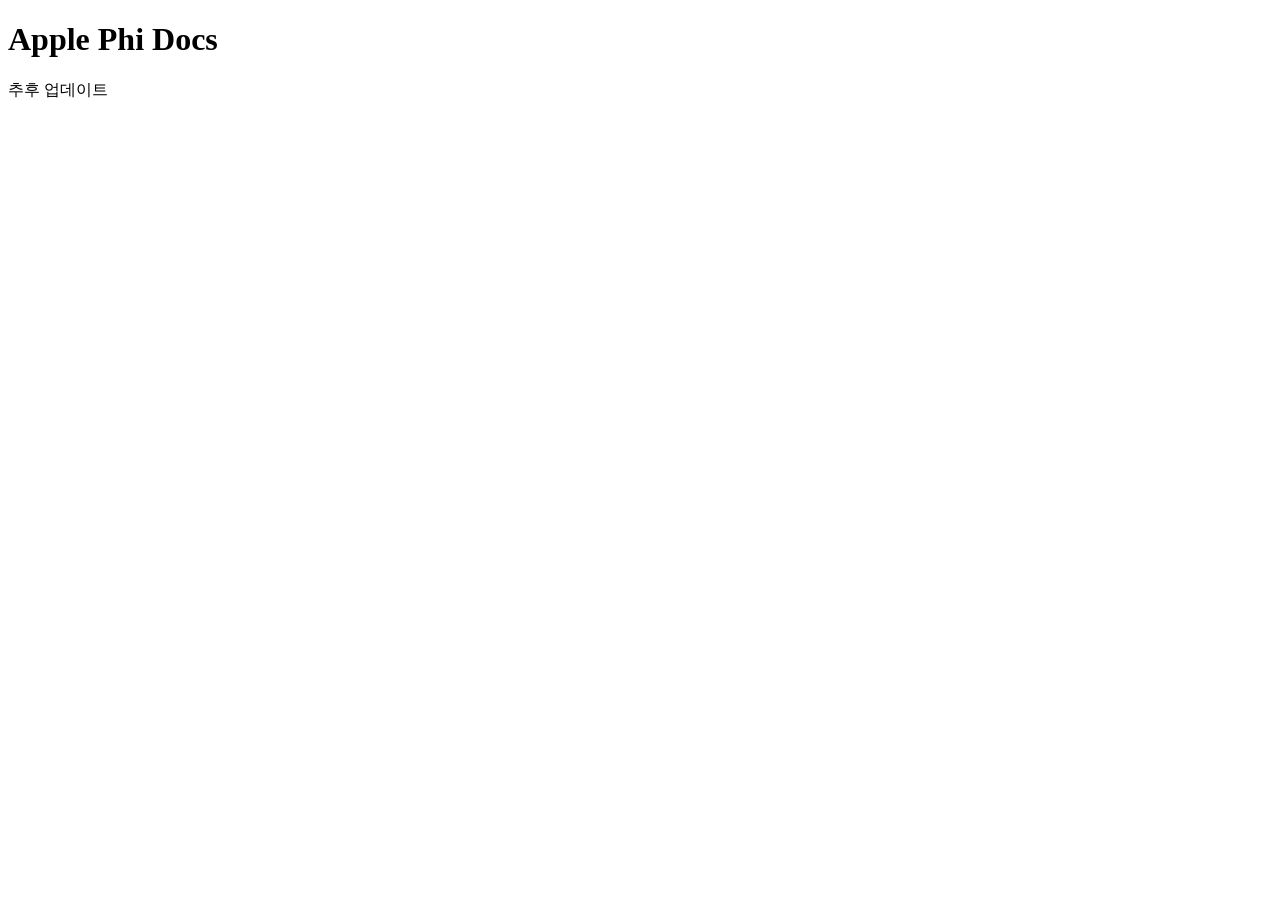
==== applePhi/docs/docs.html @ b2cdc579 "이름변경 PHI -> applePhi, 장면 시스템 추가, docs 준비중" ====
<!DOCTYPE html>
<html lang="en">
<head>
    <meta charset="UTF-8">
    <meta name="viewport" content="width=device-width, initial-scale=1.0">
    <title>Apple Phi Docs</title>
    <link rel="icon" href="../src/icon/default.ico">
</head>
<body>
    <h1>Apple Phi Docs</h1>
    <div>추후 업데이트</div>


</body>
</html>
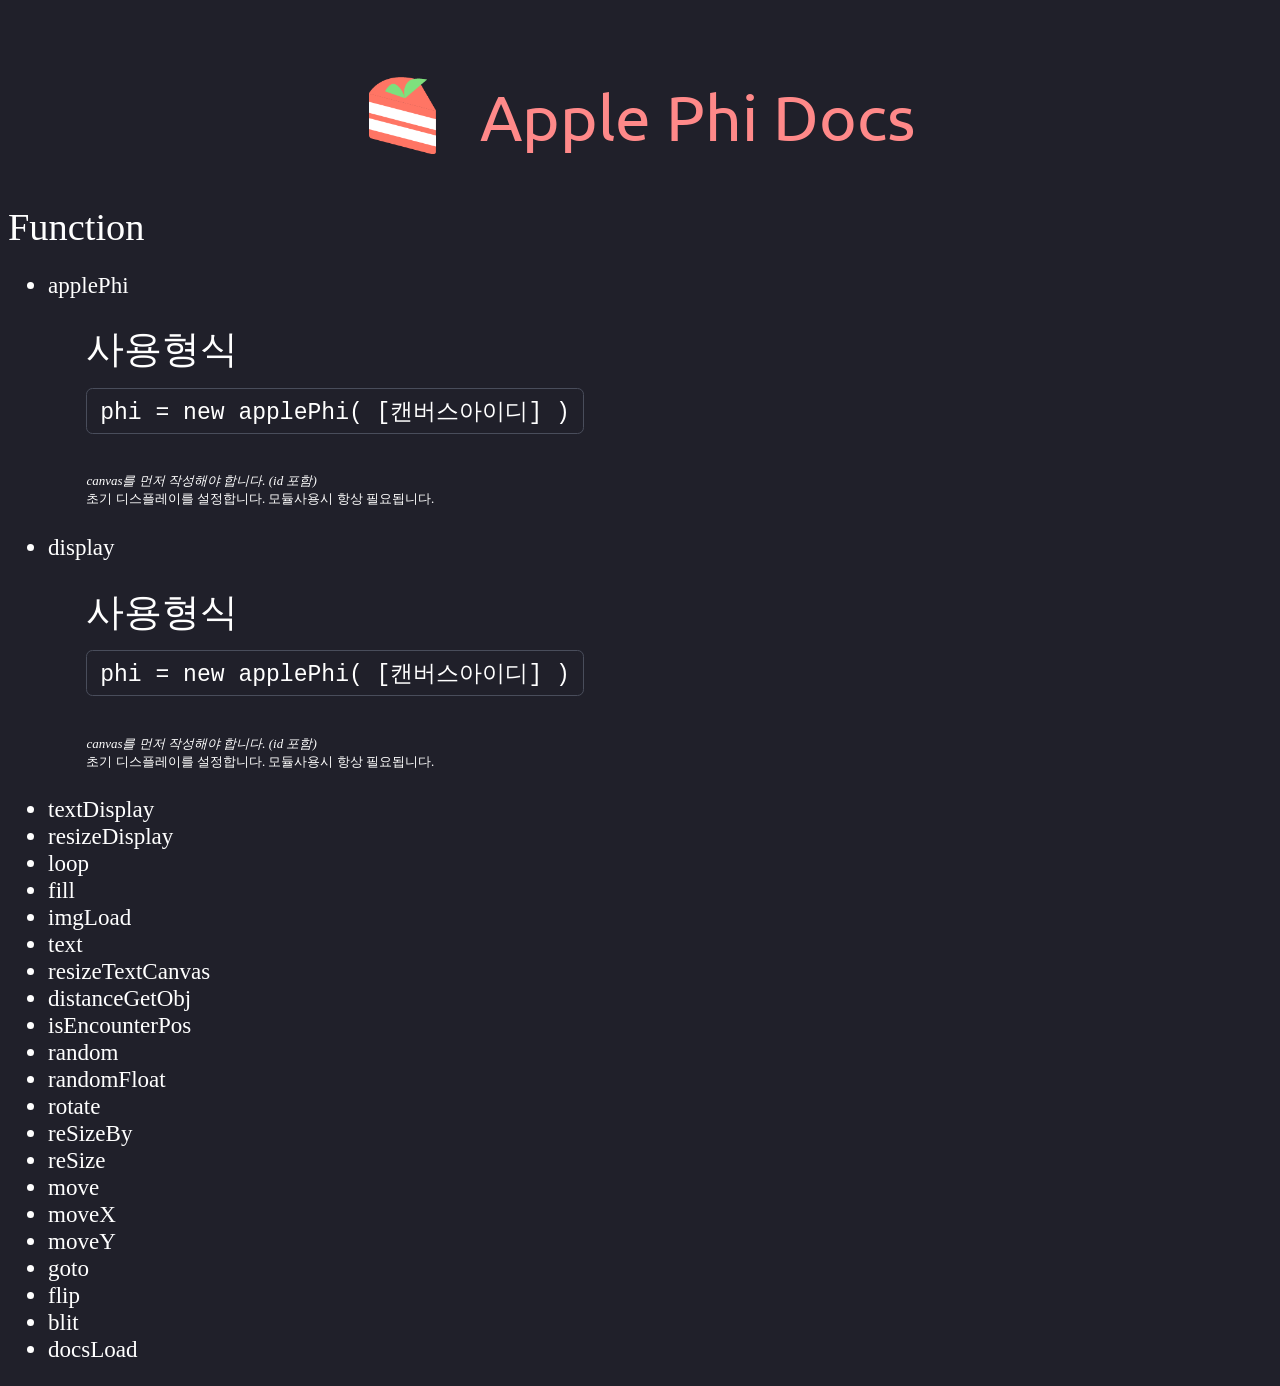
==== commit 0f51123d: "docs 추가" ====
--- a/applePhi/docs/docs.html
+++ b/applePhi/docs/docs.html
@@ -7,9 +7,137 @@
     <link rel="icon" href="../src/icon/default.ico">
 </head>
 <body>
-    <h1>Apple Phi Docs</h1>
-    <div>추후 업데이트</div>
+    
+    <div class="title">
+        <img src="/applePhi/src/icon/default.png" class="logo-img">Apple Phi Docs
+    </div>
+    
+    <div>
+        <div class="small-title">Function</div>
+        <div>
+            <ul class="func-info">
+                <li >applePhi
+
+                    <div class="content">
+                        <div class="content-title">사용형식</div>
+                        <div class="feature-type"><code>phi = new applePhi( [캔버스아이디] )</code></div>
+                        <div class="discreption">
+                            <i>canvas를 먼저 작성해야 합니다. (id 포함)</i><br>
+                            초기 디스플레이를 설정합니다.
+                            모듈사용시 항상 필요됩니다.
+                        </div>
+                    </div>
+                </li>
 
 
+                <li>
+                    display
+                    <div class="content">
+                        <div class="content-title">사용형식</div>
+                        <div class="feature-type"><code>phi = new applePhi( [캔버스아이디] )</code></div>
+                        <div class="discreption">
+                            <i>canvas를 먼저 작성해야 합니다. (id 포함)</i><br>
+                            초기 디스플레이를 설정합니다.
+                            모듈사용시 항상 필요됩니다.
+                        </div>
+                    </div>
+                </li>
+                <li>textDisplay</li>
+                <li>resizeDisplay</li>
+                <li>loop</li>
+                <li>fill</li>
+                <li>imgLoad</li>
+                <li>text</li>
+                <li>resizeTextCanvas</li>
+                <li>distanceGetObj</li>
+                <li>isEncounterPos</li>
+                <li>random</li>
+                <li>randomFloat</li>
+                <li>rotate</li>
+                <li>reSizeBy</li>
+                <li>reSize</li>
+                <li>move</li>
+                <li>moveX</li>
+                <li>moveY</li>
+                <li>goto</li>
+                <li>flip</li>
+                <li>blit</li>
+                <li>docsLoad</li>
+            </ul>
+        </div>
+    </div>
+   
+    
+
+
+    <style>
+        @import url('https://fonts.googleapis.com/css2?family=Ubuntu:ital,wght@0,300;0,400;0,500;0,700;1,300;1,400;1,500;1,700&display=swap');
+        @import url('https://fonts.googleapis.com/css2?family=JetBrains+Mono:ital,wght@0,100..800;1,100..800&display=swap');
+        body {
+            background-color: rgb(32, 32, 42)
+        }
+
+        .title{
+            display: flex;
+            align-items: center;
+            justify-content: center;
+        }
+        .logo-img{
+            width: 6vw;
+            margin-right: 3vw;
+        }
+        .title{
+            font-size: 5vw;
+            font-family: "Ubuntu", sans-serif;
+            color: rgb(255, 137, 137);
+            margin-top: 4vw;
+            margin-bottom: 2vw;
+            width:  100%;
+            height: 10vw;
+        }
+
+        .content {
+            margin-left: 3vw;
+            margin-top: 2vw;
+            margin-bottom: 2vw;
+        }
+        
+        .feature-type{
+            margin-top: 1vw;
+            margin-bottom: 1vw;
+            display: flex;
+            padding: 0.5vw;
+            padding-left: 1vw;
+            padding-right: 1vw;
+            border-radius: 0.5vw;
+            border: 1px solid rgb(73, 77, 91);
+            width: fit-content;
+            color: white;
+            font-family: "JetBrains Mono", monospace;
+            font-optical-sizing: auto;
+        }
+
+        .func-info{
+            color: white;
+            font-size: 1.8vw;
+        }
+
+        .small-title{
+            color: white;
+            font-size: 3vw;
+        }
+
+        .content-title{
+            font-size: 3vw;
+        }
+
+        .discreption{
+            margin-top: 3vw;
+            /* margin-bottom: 3vw; */
+            font-size:small;
+        }
+
+
+    </style>
 </body>
 </html>
